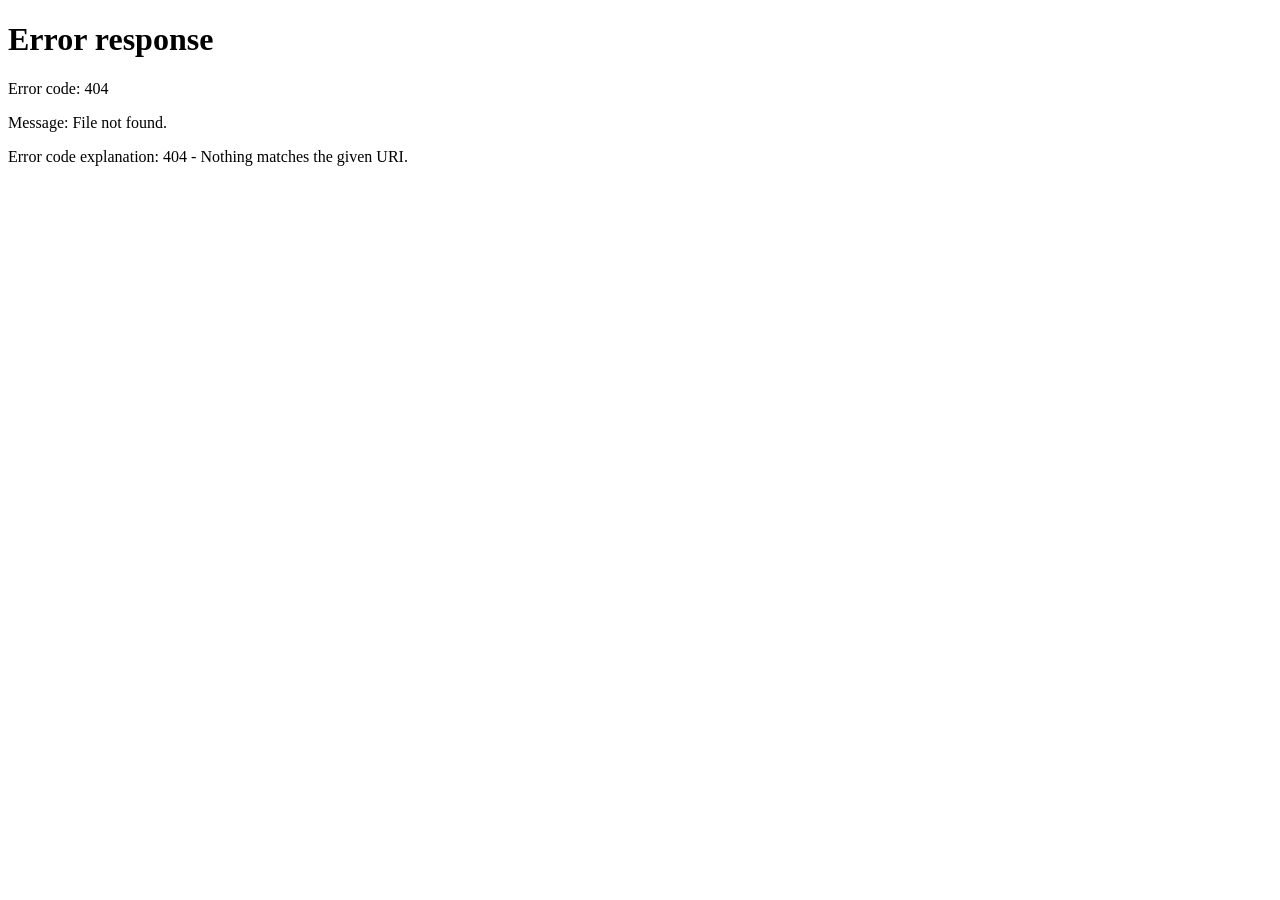
==== ai.html @ f116d0ad "Add files via upload" ====
<!DOCTYPE html>
<html lang="en">
<head>
    <script>
        // PROTEKSI: Cek apakah user sudah login, jika belum langsung tendang ke halaman login
        if (localStorage.getItem("isLoggedIn") !== "true") {
            window.location.href = "login.html";
        }
    </script>
    <meta charset="UTF-8">
    <meta name="viewport" content="width=device-width, initial-scale=1.0">
    <title>NEXALabs | Nova AI Core</title>
    <link rel="stylesheet" href="style.css">
    <link rel="preconnect" href="https://fonts.googleapis.com">
    <link rel="preconnect" href="https://fonts.gstatic.com" crossorigin>
    <link href="https://fonts.googleapis.com/css2?family=Plus+Jakarta+Sans:wght@300;400;600;800&display=swap" rel="stylesheet">
</head>
<body>

    <div class="bg-glow"></div>

    <nav class="navbar">
        <div class="nav-container">
            <a href="#" class="logo">NEXA<span>LABS</span></a>
            <ul class="nav-links">
                <li><a href="#home" class="active">Home</a></li>
                <li><a href="#ai-chat">Nova AI</a></li>
                <li><a href="#features">Features</a></li>
            </ul>
            <button class="btn-primary" id="logout-btn">Log Out</button>
        </div>
    </nav>

    <section id="home" class="hero-section">
        <div class="hero-content">
            <div class="badge">✦ NOVA AI INTEGRATED</div>
            <h1>Interact with <br><span class="text-gradient">Nova Intelligence</span></h1>
            <p>Tanyakan apa saja langsung di bawah ini. Website ini terhubung langsung ke Nova AI Core secara responsif dan tanpa delay.</p>
            
            <div id="ai-chat" class="chat-container">
                <div class="chat-box" id="chat-box">
                    <div class="message ai-message">Halo! Saya Nova AI. Ada yang bisa saya bantu hari ini?</div>
                </div>
                <div class="input-container">
                    <input type="text" id="user-input" placeholder="Ketik pertanyaanmu di sini..." autocomplete="off">
                    <button id="send-btn">
                        <svg viewBox="0 0 24 24" width="20" height="20" fill="none" stroke="currentColor" stroke-width="2.5"><path d="M22 2L11 13M22 2l-7 20-4-9-9-4 20-7z"/></svg>
                    </button>
                </div>
            </div>

        </div>
    </section>

    <section id="features" class="features-section">
        <div class="section-header">
            <h2>Supercharged Features</h2>
            <p>Fitur masa depan yang didukung konektivitas API tingkat tinggi.</p>
        </div>
        <div class="card-grid">
            <div class="card">
                <div class="card-icon">⚡</div>
                <h3>Live API Sync</h3>
                <p>Koneksi langsung ke server Nova AI menghasilkan jawaban instan tanpa membebani server hosting milikmu.</p>
            </div>
            <div class="card">
                <div class="card-icon">🔮</div>
                <h3>Neural Core</h3>
                <p>Algoritma pintar yang memproses perintah teks rumit menjadi informasi yang mudah dipahami.</p>
            </div>
            <div class="card">
                <div class="card-icon">🛡️</div>
                <h3>Secure Client</h3>
                <p>Proses *fetching* data dilakukan dari sisi *client* secara aman, rapi, dan dijamin 100% bebas *crash*.</p>
            </div>
        </div>
    </section>

    <footer>
        <p>&copy; 2026 NEXALabs. Powered by Nova AI API.</p>
    </footer>

    <script src="script.js"></script>
</body>
</html>
---- style.css ----
* {
    margin: 0;
    padding: 0;
    box-sizing: border-box;
    font-family: 'Plus Jakarta Sans', sans-serif;
    scroll-behavior: smooth;
}

:root {
    --bg-color: #040610;
    --card-bg: rgba(10, 16, 36, 0.6);
    --neon-blue: #00f0ff;
    --neon-purple: #9d4edd;
    --text-main: #ffffff;
    --text-muted: #8f9bb7;
    --border-color: rgba(0, 240, 255, 0.15);
}

body {
    background-color: var(--bg-color);
    color: var(--text-main);
    overflow-x: hidden;
    position: relative;
}

/* Style Halaman Login Terpisah */
.login-page {
    height: 100vh;
    display: flex;
    justify-content: center;
    align-items: center;
    background-image: radial-gradient(circle at center, rgba(0, 240, 255, 0.1) 0%, #040610 80%);
}

.login-wrapper {
    width: 100%;
    max-width: 400px;
    padding: 20px;
}

.login-card {
    background: rgba(10, 16, 36, 0.75);
    border: 1px solid var(--border-color);
    border-radius: 20px;
    padding: 40px 30px;
    backdrop-filter: blur(20px);
    box-shadow: 0 0 40px rgba(0, 240, 255, 0.1);
    text-align: center;
}

.login-card h2 {
    font-size: 1.8rem;
    font-weight: 800;
    letter-spacing: 2px;
    margin-bottom: 8px;
}

.login-card h2 span {
    color: var(--neon-blue);
    text-shadow: 0 0 10px rgba(0, 240, 255, 0.4);
}

.login-card p {
    color: var(--text-muted);
    font-size: 0.9rem;
    margin-bottom: 25px;
}

.input-group {
    text-align: left;
    margin-bottom: 18px;
}

.input-group label {
    display: block;
    font-size: 0.8rem;
    color: var(--text-muted);
    font-weight: 600;
    margin-bottom: 6px;
    text-transform: uppercase;
    letter-spacing: 1px;
}

.input-group input {
    width: 100%;
    background: rgba(5, 8, 22, 0.7);
    border: 1px solid var(--border-color);
    border-radius: 8px;
    padding: 12px 15px;
    color: var(--text-main);
    font-size: 0.95rem;
    outline: none;
    transition: 0.3s;
}

.input-group input:focus {
    border-color: var(--neon-blue);
    box-shadow: 0 0 10px rgba(0, 240, 255, 0.2);
}

.login-error-msg {
    color: #ff4d4d;
    background: rgba(255, 77, 77, 0.1);
    border-radius: 6px;
    font-size: 0.85rem;
    margin-bottom: 15px;
    padding: 10px;
    display: none;
}

/* Background Ambient Glow */
.bg-glow {
    position: absolute;
    width: 600px;
    height: 600px;
    background: radial-gradient(circle, rgba(0, 240, 255, 0.12) 0%, rgba(4, 6, 16, 0) 70%);
    top: -100px;
    left: 50%;
    transform: translateX(-50%);
    z-index: -1;
    pointer-events: none;
}

/* Navbar */
.navbar {
    position: fixed;
    top: 0;
    left: 0;
    width: 100%;
    backdrop-filter: blur(12px);
    border-bottom: 1px solid rgba(255, 255, 255, 0.05);
    z-index: 100;
}

.nav-container {
    max-width: 1200px;
    margin: 0 auto;
    display: flex;
    justify-content: space-between;
    align-items: center;
    padding: 20px;
}

.logo {
    font-size: 1.4rem;
    font-weight: 800;
    color: var(--text-main);
    text-decoration: none;
    letter-spacing: 2px;
}

.logo span {
    color: var(--neon-blue);
    text-shadow: 0 0 10px rgba(0, 240, 255, 0.5);
}

.nav-links {
    display: flex;
    list-style: none;
    gap: 30px;
}

.nav-links a {
    color: var(--text-muted);
    text-decoration: none;
    font-size: 0.95rem;
    transition: 0.3s;
}

.nav-links a:hover, .nav-links a.active {
    color: var(--neon-blue);
}

.btn-primary {
    background: linear-gradient(135deg, var(--neon-blue), #0072ff);
    color: #000;
    border: none;
    padding: 12px 24px;
    border-radius: 8px;
    font-weight: 600;
    cursor: pointer;
    box-shadow: 0 0 15px rgba(0, 240, 255, 0.3);
    transition: 0.3s ease;
}

.btn-primary:hover {
    transform: translateY(-2px);
    box-shadow: 0 0 25px rgba(0, 240, 255, 0.6);
}

/* Hero Section */
.hero-section {
    max-width: 1200px;
    margin: 0 auto;
    padding: 140px 20px 60px 20px;
    display: flex;
    justify-content: center;
    min-height: 90vh;
}

.hero-content {
    width: 100%;
    max-width: 800px;
    text-align: center;
}

.badge {
    background: rgba(0, 240, 255, 0.1);
    border: 1px solid var(--border-color);
    color: var(--neon-blue);
    padding: 6px 16px;
    border-radius: 50px;
    display: inline-block;
    font-size: 0.8rem;
    font-weight: 600;
    letter-spacing: 1px;
    margin-bottom: 20px;
}

.hero-content h1 {
    font-size: 3.2rem;
    font-weight: 800;
    line-height: 1.2;
    margin-bottom: 15px;
}

.text-gradient {
    background: linear-gradient(90deg, var(--neon-blue), var(--neon-purple));
    -webkit-background-clip: text;
    -webkit-text-fill-color: transparent;
}

.hero-content p {
    color: var(--text-muted);
    font-size: 1rem;
    max-width: 600px;
    margin: 0 auto 30px auto;
}

/* Chat Box Style */
.chat-container {
    background: var(--card-bg);
    border: 1px solid var(--border-color);
    border-radius: 16px;
    box-shadow: 0 0 30px rgba(0, 240, 255, 0.05);
    backdrop-filter: blur(10px);
    overflow: hidden;
    margin-top: 20px;
    text-align: left;
}

.chat-box {
    height: 350px;
    overflow-y: auto;
    padding: 20px;
    display: flex;
    flex-direction: column;
    gap: 15px;
}

.chat-box::-webkit-scrollbar { width: 6px; }
.chat-box::-webkit-scrollbar-thumb { background: var(--border-color); border-radius: 10px; }

.message {
    max-width: 80%;
    padding: 12px 18px;
    border-radius: 12px;
    font-size: 0.95rem;
    line-height: 1.5;
    word-break: break-word;
}

.ai-message {
    background: rgba(255, 255, 255, 0.03);
    color: #e2e8f0;
    align-self: flex-start;
    border-left: 3px solid var(--neon-blue);
}

.user-message {
    background: linear-gradient(135deg, rgba(0, 240, 255, 0.15), rgba(0, 114, 255, 0.15));
    color: var(--text-main);
    align-self: flex-end;
    border-right: 3px solid var(--neon-purple);
    text-align: right;
}

.loading-message {
    color: var(--neon-blue);
    font-style: italic;
    animation: pulse 1.5s infinite;
}

@keyframes pulse {
    0%, 100% { opacity: 0.5; }
    50% { opacity: 1; }
}

.input-container {
    display: flex;
    padding: 15px;
    background: rgba(5, 8, 22, 0.8);
    border-top: 1px solid var(--border-color);
}

.input-container input {
    flex: 1;
    background: transparent;
    border: none;
    outline: none;
    color: var(--text-main);
    font-size: 1rem;
    padding: 5px 10px;
}

.input-container button {
    background: var(--neon-blue);
    color: #000;
    border: none;
    padding: 10px 15px;
    border-radius: 8px;
    cursor: pointer;
    display: flex;
    align-items: center;
    justify-content: center;
    transition: 0.2s;
}

.input-container button:hover {
    box-shadow: 0 0 15px var(--neon-blue);
    transform: scale(1.05);
}

/* Features */
.features-section { max-width: 1200px; margin: 0 auto; padding: 80px 20px; }
.section-header { text-align: center; margin-bottom: 50px; }
.section-header h2 { font-size: 2rem; margin-bottom: 10px; }
.section-header p { color: var(--text-muted); }

.card-grid {
    display: grid;
    grid-template-columns: repeat(auto-fit, minmax(280px, 1fr));
    gap: 25px;
}

.card {
    background: var(--card-bg);
    border: 1px solid var(--border-color);
    border-radius: 14px;
    padding: 35px 25px;
    transition: 0.3s;
}

.card:hover { transform: translateY(-5px); border-color: var(--neon-blue); }
.card-icon { font-size: 1.8rem; margin-bottom: 15px; }
.card h3 { margin-bottom: 10px; font-size: 1.2rem; }
.card p { color: var(--text-muted); font-size: 0.9rem; line-height: 1.6; }

footer {
    border-top: 1px solid rgba(255, 255, 255, 0.05);
    padding: 25px;
    text-align: center;
    color: var(--text-muted);
    font-size: 0.85rem;
}

@media (max-width: 768px) {
    .nav-links { display: none; }
    .hero-content h1 { font-size: 2.2rem; }
    .message { max-width: 90%; }
}
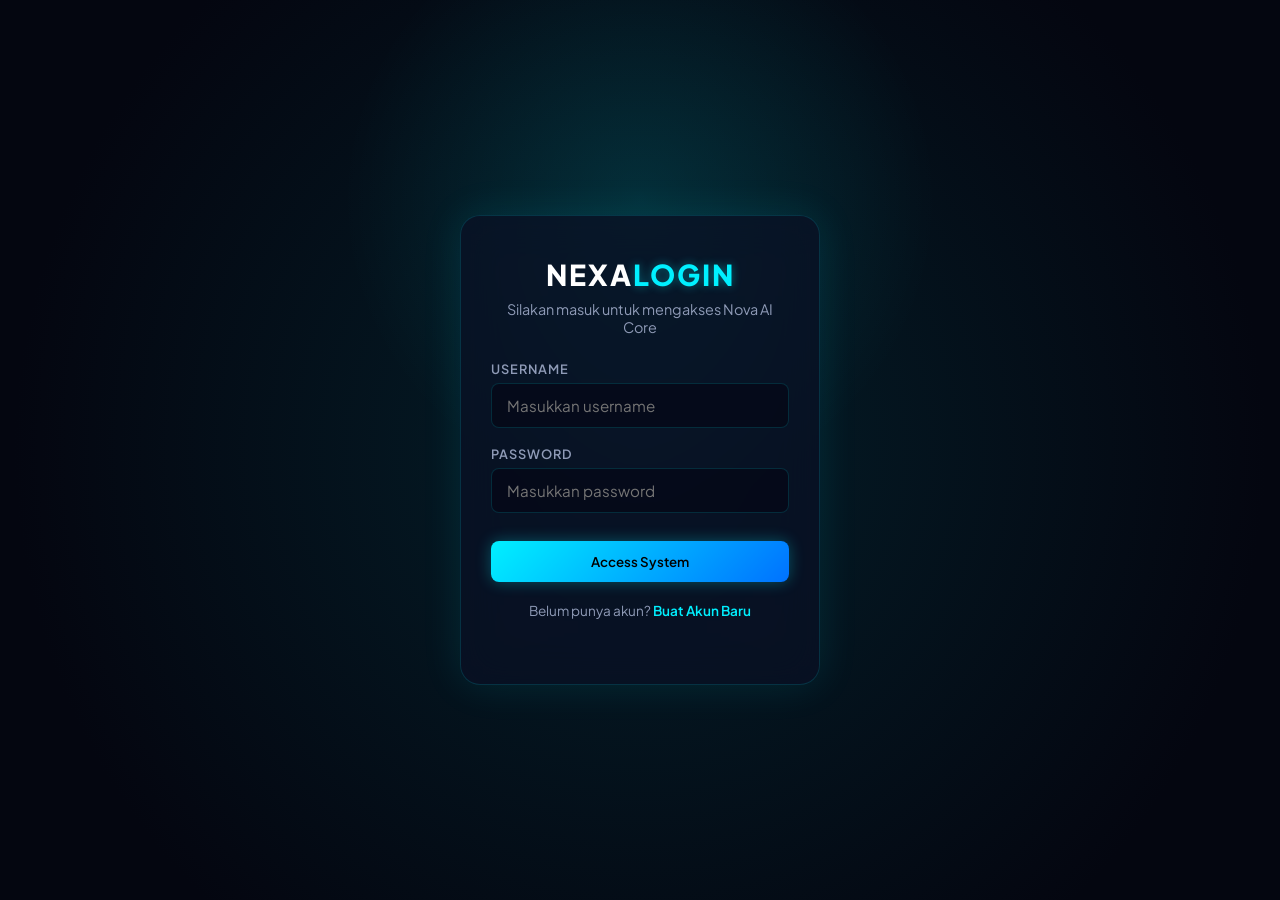
==== commit a561c46c: "Update ai.html" ====
--- a/ai.html
+++ b/ai.html
@@ -4,7 +4,7 @@
     <script>
         // PROTEKSI: Cek apakah user sudah login, jika belum langsung tendang ke halaman login
         if (localStorage.getItem("isLoggedIn") !== "true") {
-            window.location.href = "login.html";
+            window.location.href = "index.html";
         }
     </script>
     <meta charset="UTF-8">
